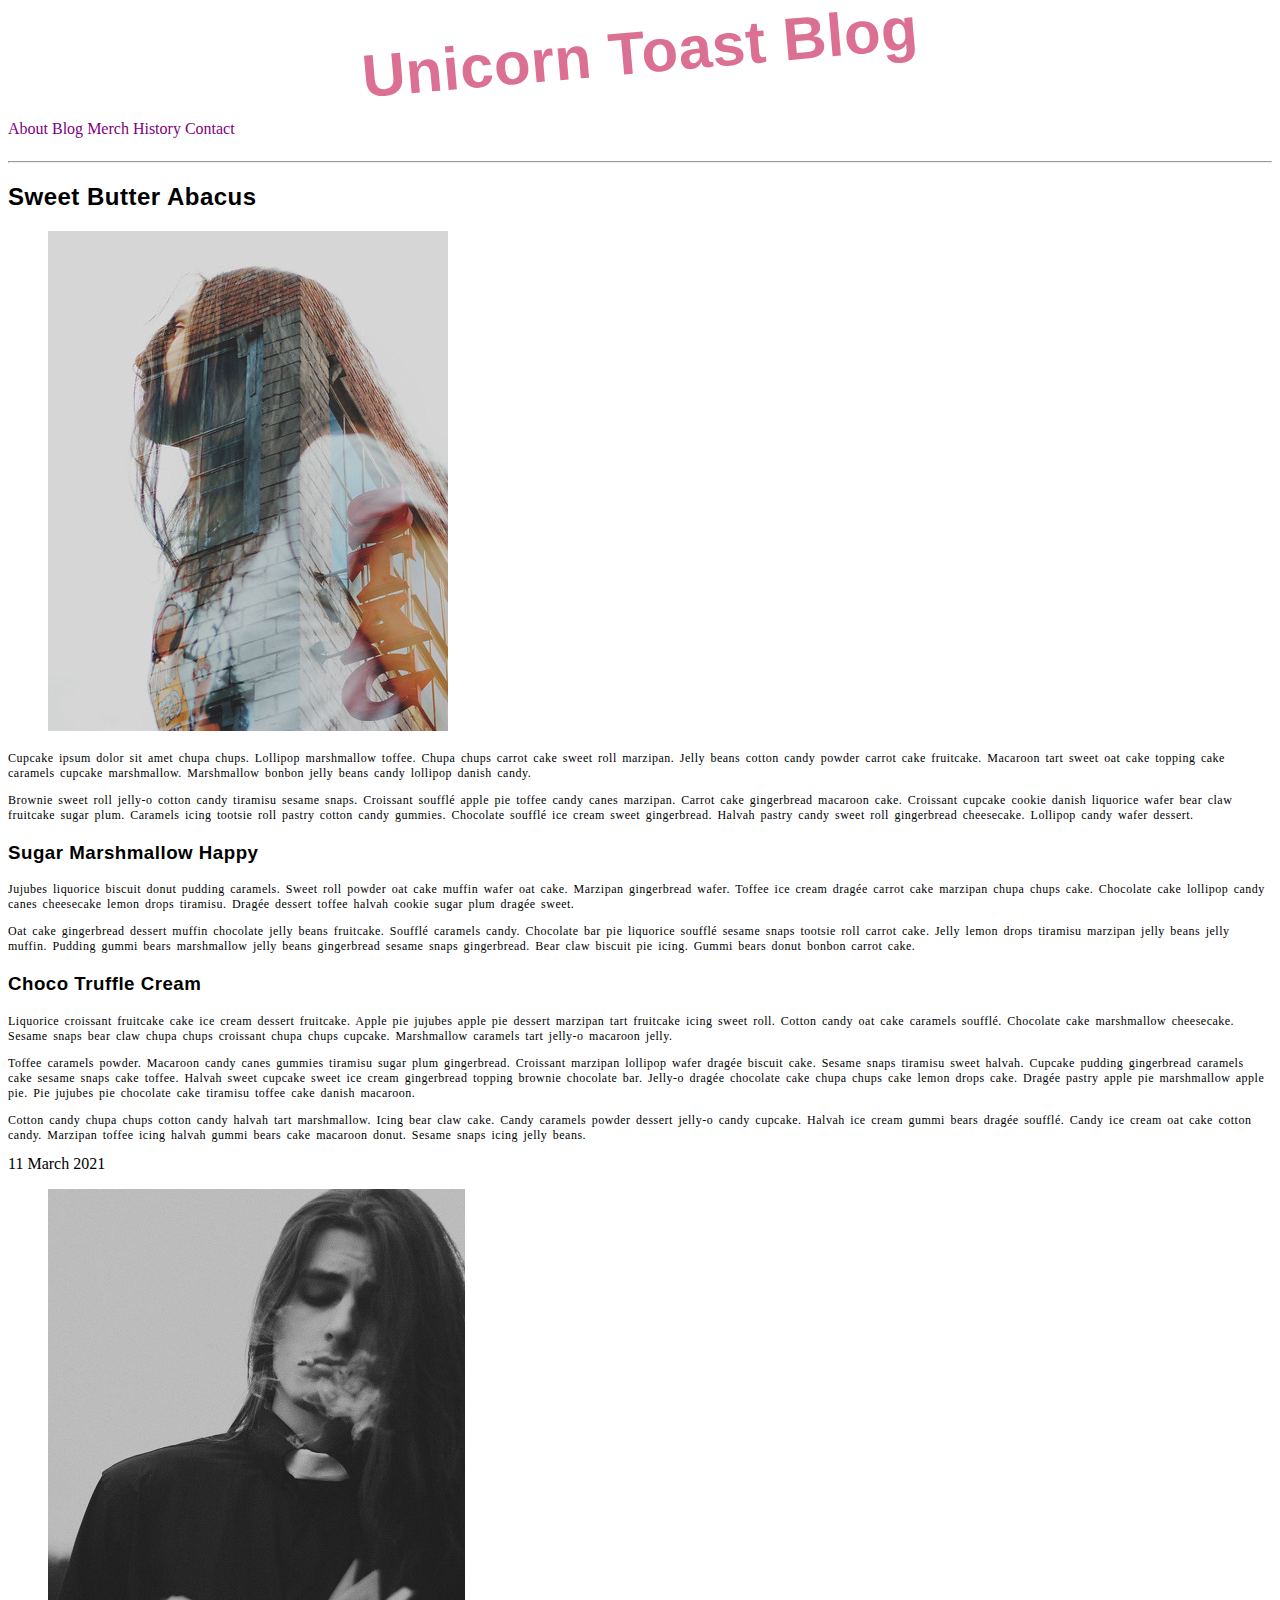
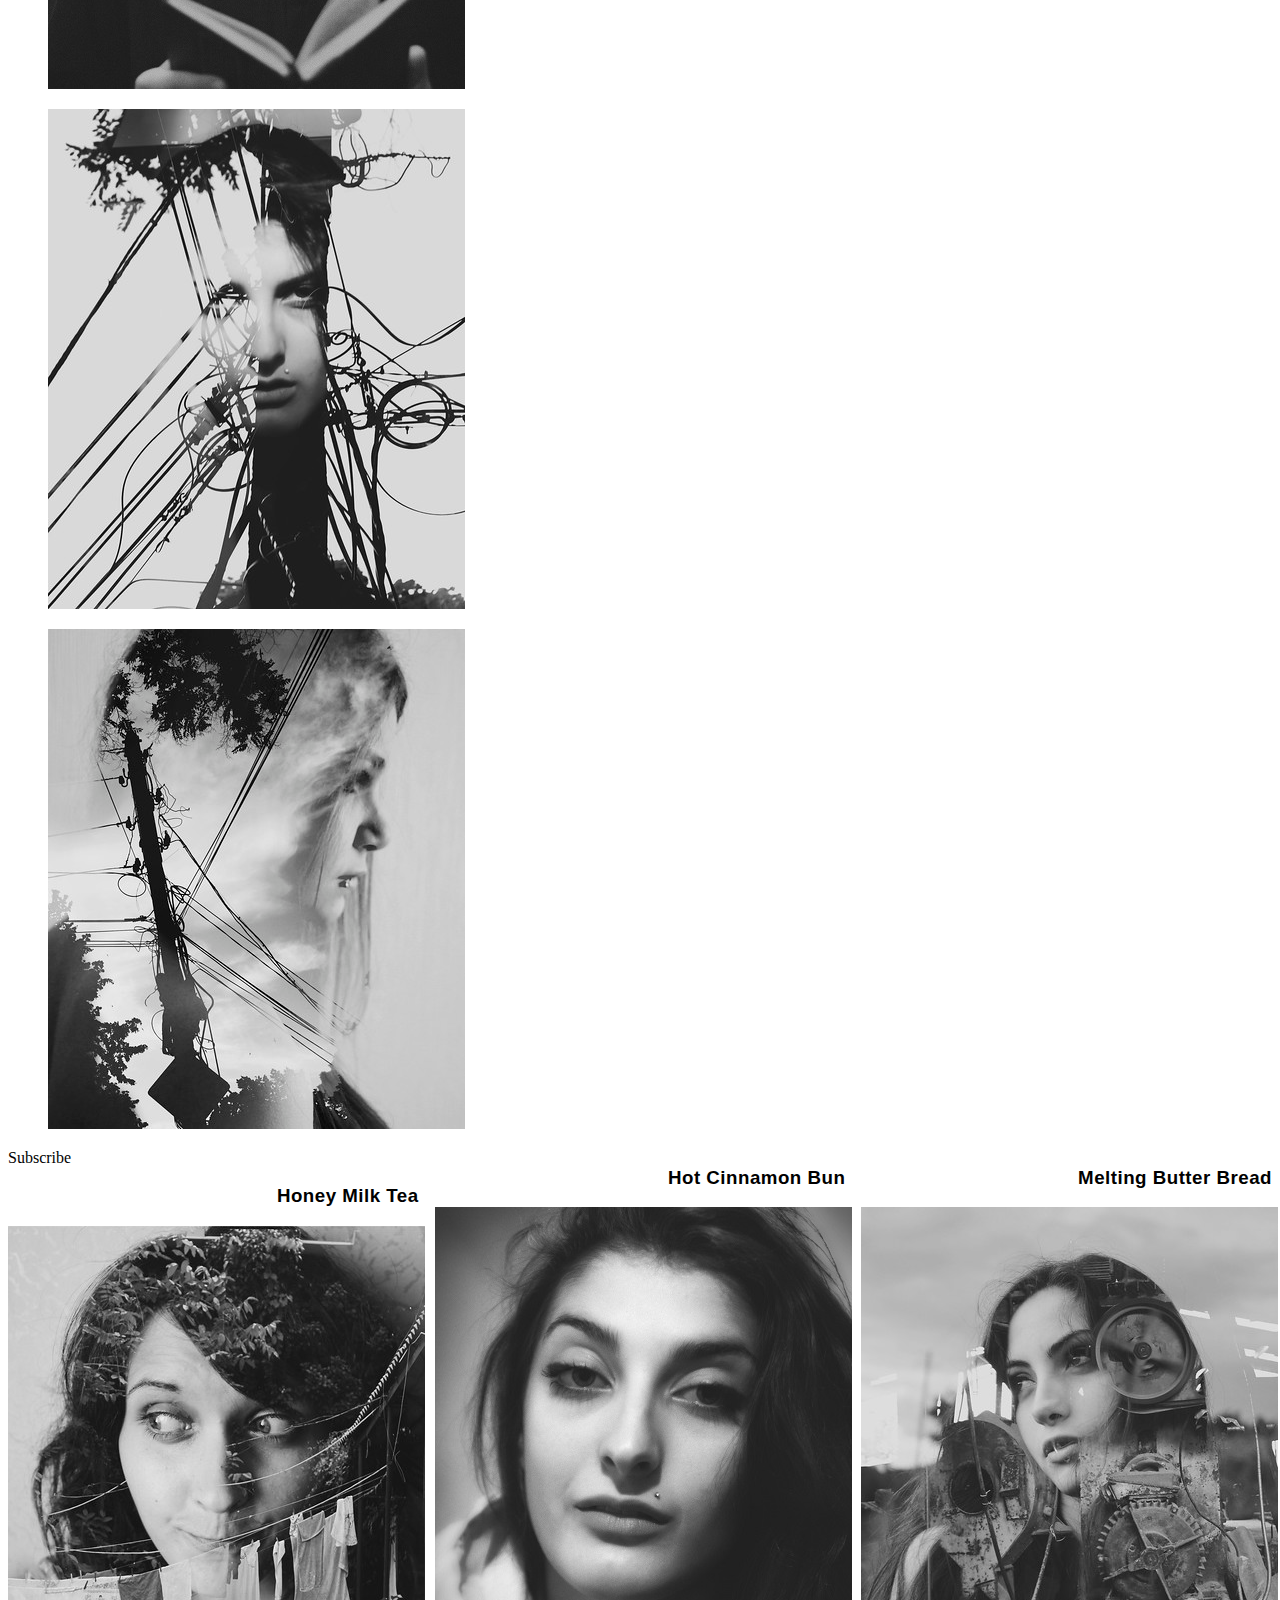
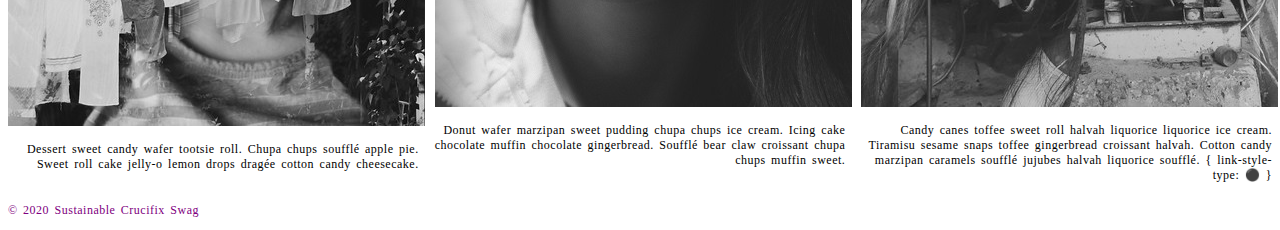
==== blog/index.html @ 712c7bb2 "picture fix" ====
<!DOCTYPE html>
<html lang="en">
    <head>
        <meta charset="utf-8">
        <meta name="viewport" content="width=device-width, initial-scale=1.0">
        <meta name="author" content="Jackie Tran">
        <title>Unicorn Toast Blog</title>
        
        <!-- Add the link element to tell the browser what file to use for style information. -->
    <link href="css/style.css" rel="stylesheet" type="text/css">
        <!-- Use a meta tag to designate yourself as the author of the page -->
        
        
        <!-- Give your page a title. -->
        
        
        <!-- Add the link element to tell the browser what file to use for style information. -->
        
        
    </head>
    <body>
        <header>
            <h1>Unicorn <span>Toast</span> Blog</h1>
            
            <!-- Add a level 1 heading to display three words. Use a span element to highlight the second word. Apply a class attribute with a value of "highlight" to the opening span tag. -->
            
            
        </header>   
        
        
        <!-- Add a navigation menu with five (5) links using the labels About, Blog, Merch, History, and Contact. Use the "#" symbol for your href values. -->
        
         <nav>
            <a href="#">About </a>
            <a href="#">Blog</a>
            <a href="#">Merch</a>
            <a href="#">History</a>
            <a href="#">Contact</a>
        </nav>
        
        <hr>
        
        <main>
            
            
            <!-- Add a level 2 heading -->
            
            <h2>Sweet Butter Abacus</h2>
            <!-- Add a class attribute with a value of "main-section" to the opening section tag below. -->
            <section>
                <article>
                    
                    
                    <!-- Create a figure that contains one (1) image; then, add a class attribute with a value of "article-image" to the opening figure tag. -->
                    <figure>
                    <img src="images/stag.jpg">
                    </figure>
                    
                    <!-- After the closing figure tag, add two (2) paragraphs of text; then, add a level 3 heading. -->
                                        
                    <p>
                    Cupcake ipsum dolor sit amet chupa chups. Lollipop marshmallow toffee. Chupa chups carrot cake sweet roll marzipan. Jelly beans cotton candy powder carrot cake fruitcake. Macaroon tart sweet oat cake topping cake caramels cupcake marshmallow. Marshmallow bonbon jelly beans candy lollipop danish candy.</p>

                    <p>Brownie sweet roll jelly-o cotton candy tiramisu sesame snaps. Croissant soufflé apple pie toffee candy canes marzipan. Carrot cake gingerbread macaroon cake. Croissant cupcake cookie danish liquorice wafer bear claw fruitcake sugar plum. Caramels icing tootsie roll pastry cotton candy gummies. Chocolate soufflé ice cream sweet gingerbread. Halvah pastry candy sweet roll gingerbread cheesecake. Lollipop candy wafer dessert.
                    </p>
                    
                    <h3>Sugar Marshmallow Happy</h3>
                    <!-- After the closing heading tag, add two (2) additional paragrahs of text and another level 3 heading. -->
                                  
                    <p>
                    Jujubes liquorice biscuit donut pudding caramels. Sweet roll powder oat cake muffin wafer oat cake. Marzipan gingerbread wafer. Toffee ice cream dragée carrot cake marzipan chupa chups cake. Chocolate cake lollipop candy canes cheesecake lemon drops tiramisu. Dragée dessert toffee halvah cookie sugar plum dragée sweet.</p>

                    <p>Oat cake gingerbread dessert muffin chocolate jelly beans fruitcake. Soufflé caramels candy. Chocolate bar pie liquorice soufflé sesame snaps tootsie roll carrot cake. Jelly lemon drops tiramisu marzipan jelly beans jelly muffin. Pudding gummi bears marshmallow jelly beans gingerbread sesame snaps gingerbread. Bear claw biscuit pie icing. Gummi bears donut bonbon carrot cake.
                    </p>
                    
                    <h3>Choco Truffle Cream</h3>
                    <!-- After the closing heading tag, add three (3) paragraphs of text. -->
                    <p>
                    Liquorice croissant fruitcake cake ice cream dessert fruitcake. Apple pie jujubes apple pie dessert marzipan tart fruitcake icing sweet roll. Cotton candy oat cake caramels soufflé. Chocolate cake marshmallow cheesecake. Sesame snaps bear claw chupa chups croissant chupa chups cupcake. Marshmallow caramels tart jelly-o macaroon jelly.</p>

                    <p>Toffee caramels powder. Macaroon candy canes gummies tiramisu sugar plum gingerbread. Croissant marzipan lollipop wafer dragée biscuit cake. Sesame snaps tiramisu sweet halvah. Cupcake pudding gingerbread caramels cake sesame snaps cake toffee. Halvah sweet cupcake sweet ice cream gingerbread topping brownie chocolate bar. Jelly-o dragée chocolate cake chupa chups cake lemon drops cake. Dragée pastry apple pie marshmallow apple pie. Pie jujubes pie chocolate cake tiramisu toffee cake danish macaroon.</p>

                    <p>Cotton candy chupa chups cotton candy halvah tart marshmallow. Icing bear claw cake. Candy caramels powder dessert jelly-o candy cupcake. Halvah ice cream gummi bears dragée soufflé. Candy ice cream oat cake cotton candy. Marzipan toffee icing halvah gummi bears cake macaroon donut. Sesame snaps icing jelly beans.
                    </p>
                    
                    <!-- Use the time element with a datetime attribute to display a date after the last paragrpah is closed. -->
                    <time datetime="2021-03-11"> 11 March 2021</time>
                    
                    <!-- Add a class attribute with a value of "subsection" to the opening section tag below. -->
                    <subsection>
                    <section>
                        <figure>
                        <img src="images/in-nomino.jpg">
                            <figcaption></figcaption>
                        </figure>
                        <figure>
                        <img src="images/industrial-city-2.jpg">
                            <figcaption></figcaption>
                        </figure>
                        <figure>
                        <img src="images/industrial-city.jpg">
                            <figcaption></figcaption>
                        </figure>
                        <!-- Between the two section tags, create three (3) figures, each with one (1) image and one (1) figcaption. -->
                    </section>
                    </subsection>
                    
                    <!-- Create a Subscribe button between the closing section and closing article tags. -->
                <div class="wrapper">
                    <div class="box1">Subscribe</div>
                    </div>
                
                </article>
                <div class="container">
                <aside>
                    
                    
                    <!-- Add a level 3 heading, followed by an image and a paragraph. --> 
                    
                    <h3>Honey Milk Tea</h3>
                    <img src="images/routine.jpg">
                    <p>
                    Dessert sweet candy wafer tootsie roll. Chupa chups soufflé apple pie. Sweet roll cake jelly-o lemon drops dragée cotton candy cheesecake.
                    </p>
                    <!-- Add another level 3 heading, followed by an image and a paragraph. -->
                    <h3>Hot Cinnamon Bun</h3>
                    <img src="images/eren-30s.jpg">
                        <p>
                        Donut wafer marzipan sweet pudding chupa chups ice cream. Icing cake chocolate muffin chocolate gingerbread. Soufflé bear claw croissant chupa chups muffin sweet.
                        </p>
                    
                    <!-- You guesed it, add an additional level three heading, followed by an image and a paragraph -->
                    <h3>Melting Butter Bread</h3>
                    <img src="images/industrial.jpg">
                        <p>
                        Candy canes toffee sweet roll halvah liquorice liquorice ice cream. Tiramisu sesame snaps toffee gingerbread croissant halvah. Cotton candy marzipan caramels soufflé jujubes halvah liquorice soufflé.
                    <link href="#"> {
                            link-style-type: &#x26AB; 
                            } 
                            
                    </p>
                    
                    <!-- Before continuing, add a hyperlink before the closing tags of the aside paragraphs that displays three circles. Use the "#" symbol as the href value, and inlcude a class attribute with the value of "expand". Note: The code to use for a cirle is:

                        &#x26AB;  

                    -->
        
                    
                    
                </aside>
                </div>
            </section>
        </main>
        <footer>
            
            <p><a href="https://example.com">&#169; 2020 Sustainable Crucifix Swag</a></p>
            <!-- Add a paragraph with the copyright and a link to an email address. --->
            
            <p>
                
            </p>
            <!-- Add a second paragraph with all of the text and links for attributing the images on the page. Make sure to use the "ideal" attribution from Creative Commons. -->
            
            
        </footer>
    </body>
</html>
---- blog/css/style.css ----
/* TO GET AN IDEA OF THE CSS YOU WILL LIKELY BE USING, SEE THE LISTS BELOW. */

        /* 
        
        Spacing 

            - padding (shorthand and/or specific properties like padding-bottom, etc.)

            - margin, (shorthand and/or specific properties like margin-top, etc.)

            - letter-spacing, word-spacing, line-height

            - width, max-width, min-width
            - height, max-height, min-height

        Typography 

            - font-family, font-size, font-style, font-weight

            - text-decoration, text-align

            - color

            - text-shadow, text-transform

        Box, Layout and Border 

            - border (shorthand and/or specific properties like border-top, border-bottom-radius, border-width, etc.)

            - box-shadow

            - display, float, align-items, align-content

            - grid-template-columns, grid-column-gap

            - transform

        Other

            - :nth()-child (to target specific child elements)

            - :focus, :hover, :active (to target link states)

            - @font-face or @import (to import typefaces)

        */


/* ------ START WRITING YOUR CODE BELOW ------ */


/*Font*/
html {
    font-family: serif;
}

h1 {
    color: palevioletred;
    font-family: sans-serif, serif;
    letter-spacing: .031rem;
    font-size: 3.75rem;
    transform: rotate(-5deg);
    margin: 1.125rem;
    text-align: center;
    text-shadow: .05rem;
}

h2 {
    font-family: sans-serif, serif;
    letter-spacing:  .031rem;
    }

h3 {
    font-family: sans-serif, serif;
    letter-spacing: .031rem;
    }

p {
    font-size: .75rem;
    letter-spacing: .031rem;
    word-spacing: .125rem;
    }
/*Link Styling*/
a {
    outline: none;
    text-decoration: none;
}

a:link,
a:visited {
    color: purple;
}

a:focus,
a:hover {
    text-decoration: none;
}
    
/*Nav Menu*/
nav {
    padding-left: o;
    margin-top: .25rem;
    
}

nav a {
    text-decoration: none;
    display:inline;
    width: 100%;
    line-height: 3;
    text-align: left;
    border: none;
}

nav a:focus,
nav a:hover {
    color: cadetblue;
    background-color: white;
}

nav a:active {
    color: pink;
    background-color: white;
}
    
/*Aside*/
aside {
    text-align: right;
    image-orientation: right;
}

/*This might be a mistake but div container lets go*/
.container {
    column-width: 24rem;
    align-content: right;
}





.wrapper {
    display:flex;
}
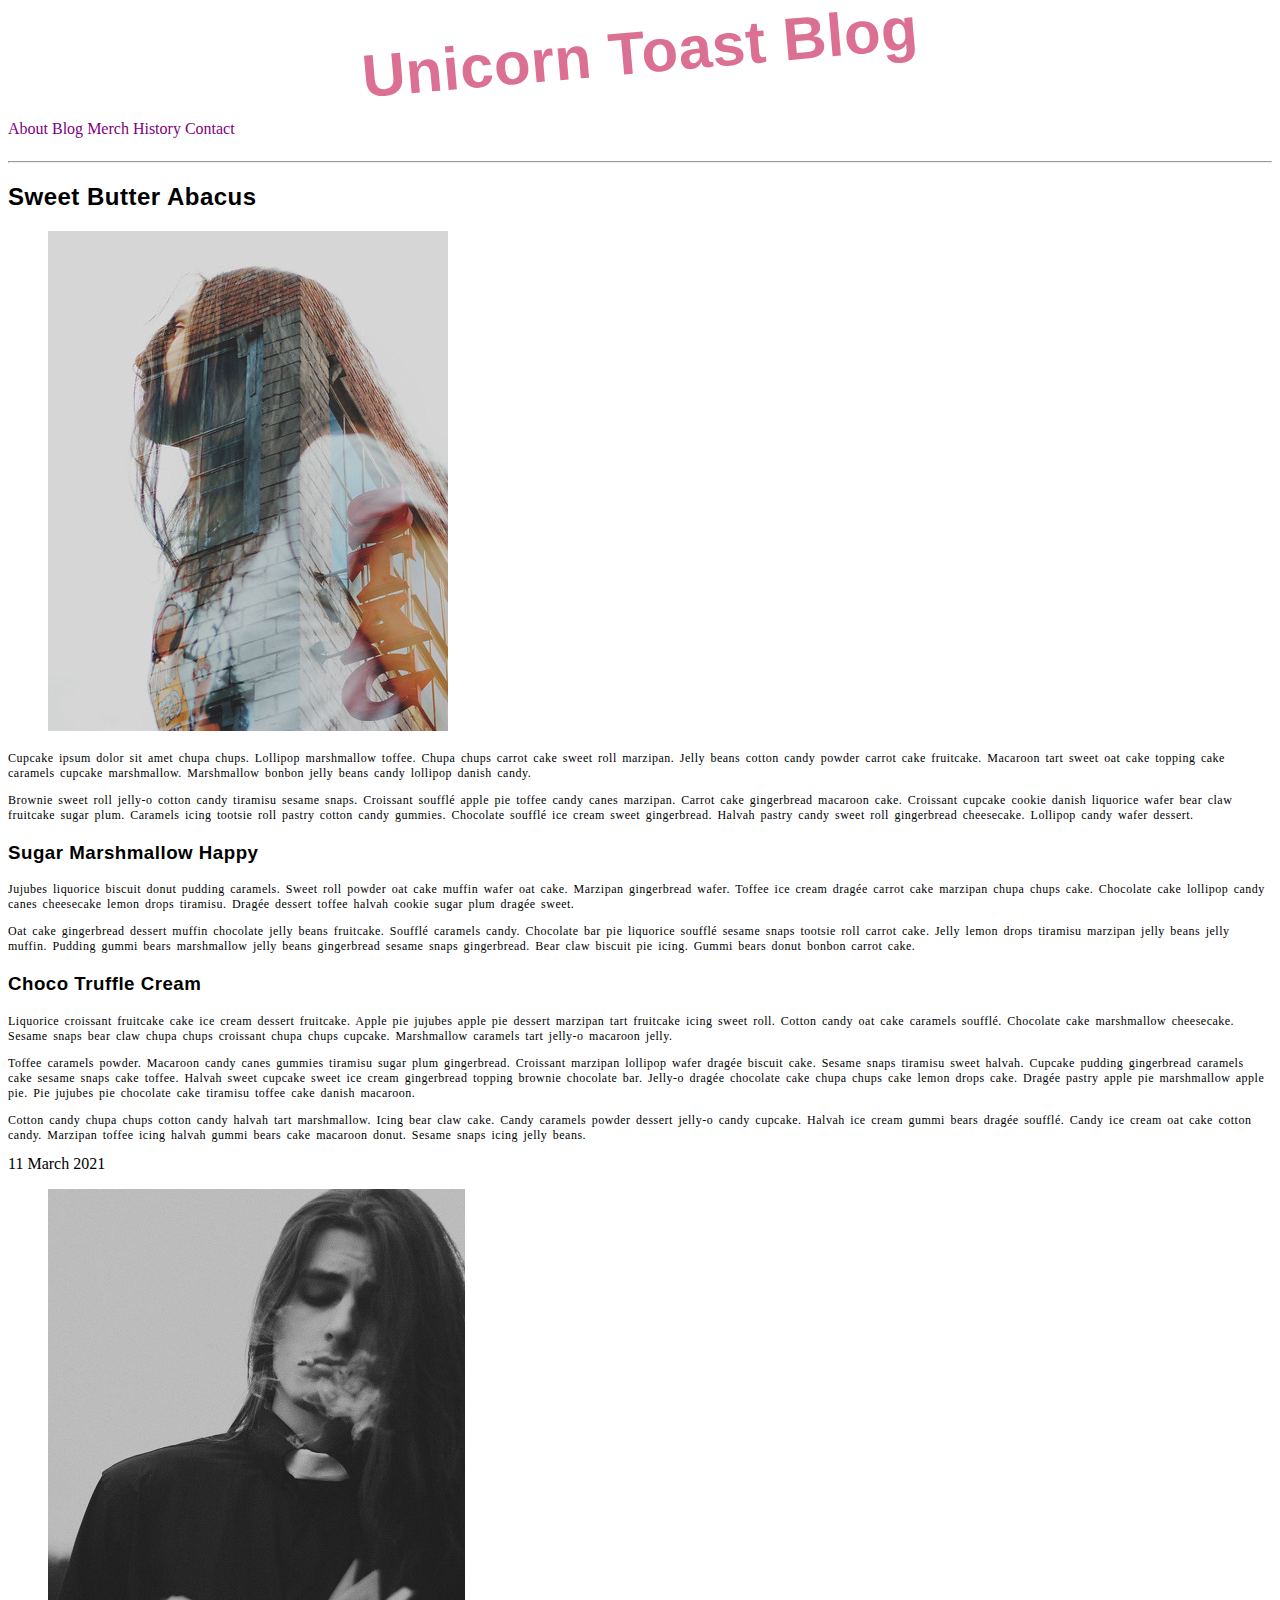
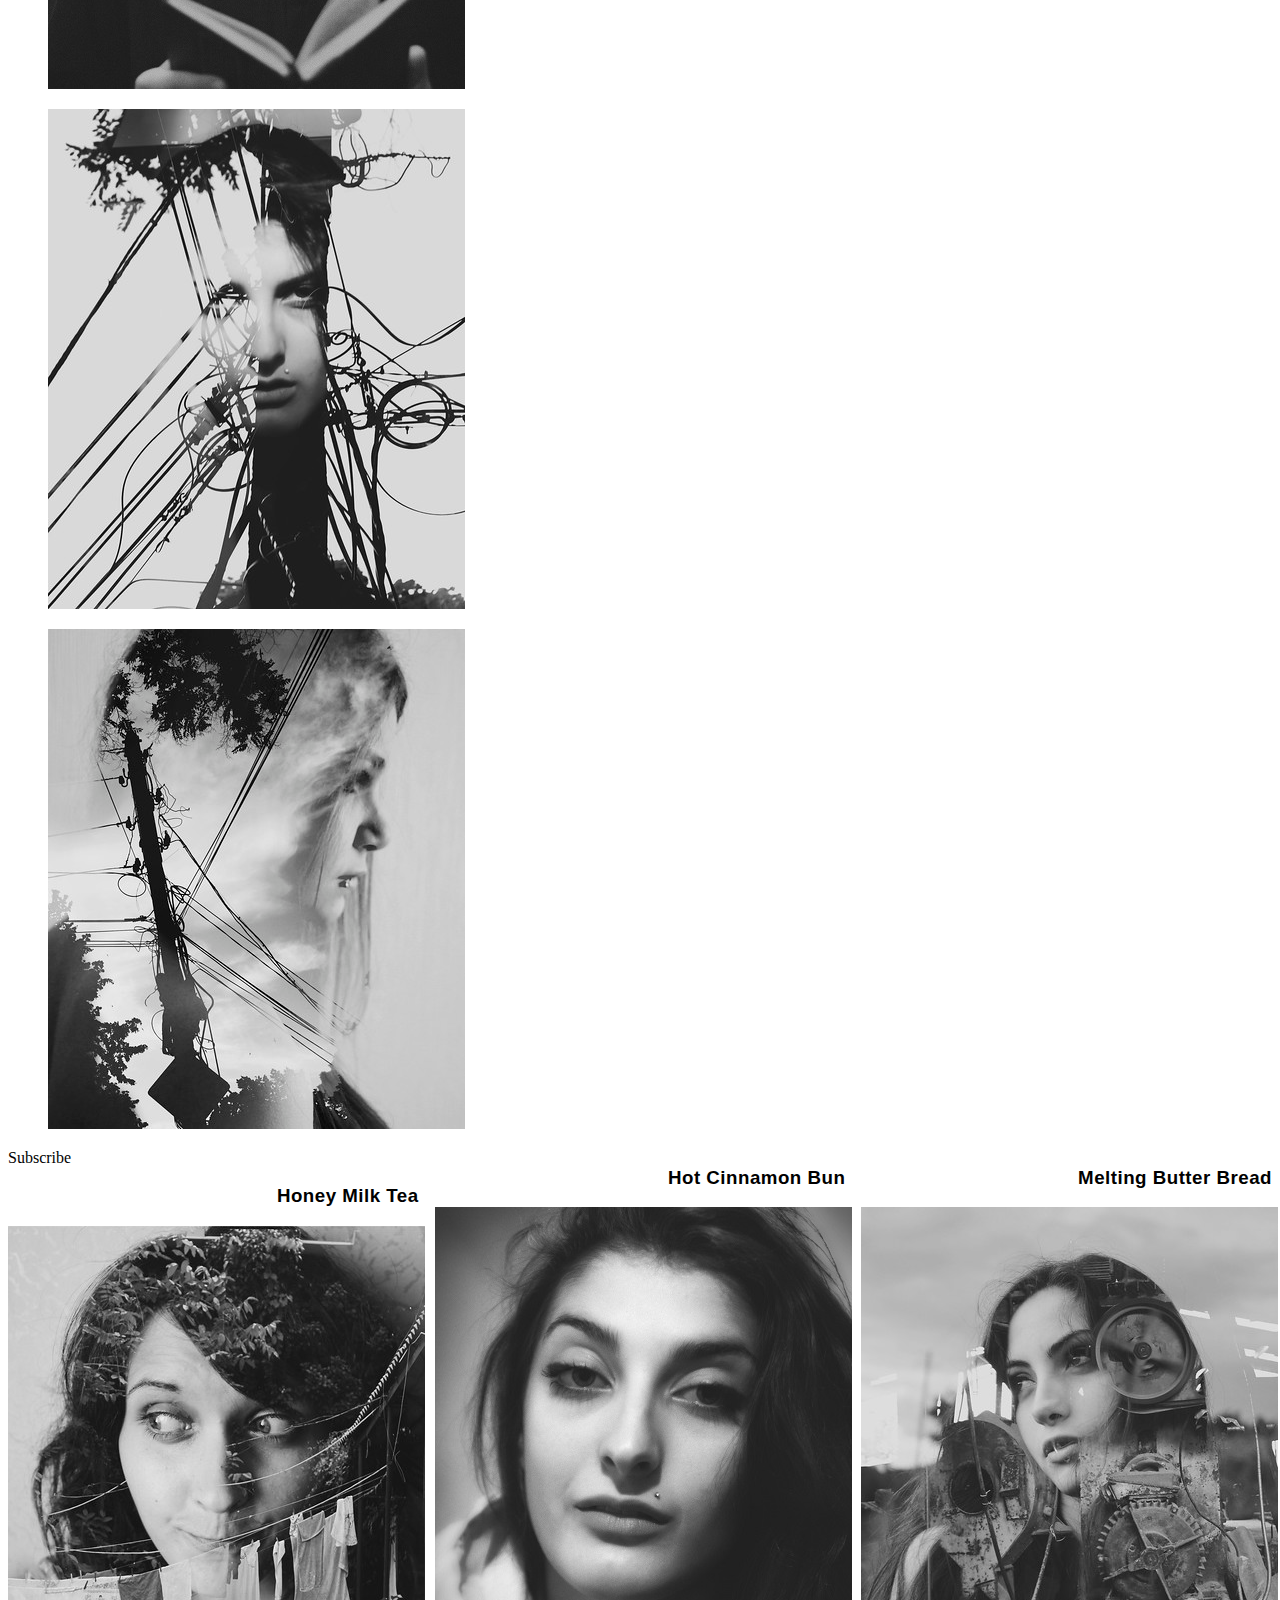
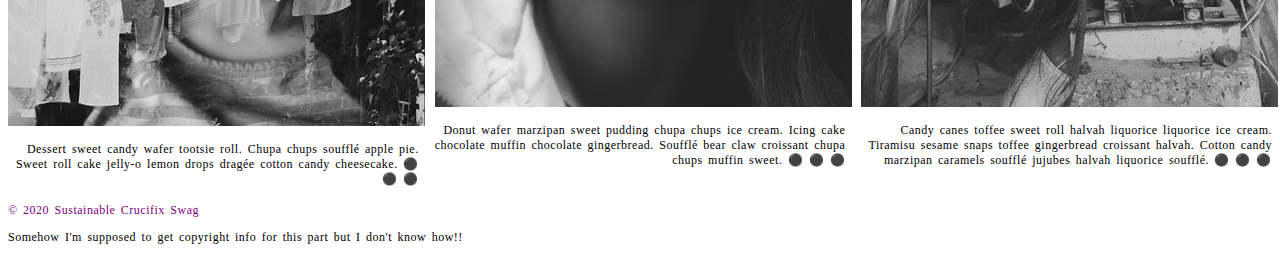
==== commit f1c71916: "Update index.html" ====
--- a/blog/index.html
+++ b/blog/index.html
@@ -87,8 +87,8 @@
                     <time datetime="2021-03-11"> 11 March 2021</time>
                     
                     <!-- Add a class attribute with a value of "subsection" to the opening section tag below. -->
-                    <subsection>
-                    <section>
+                
+                    <section div class="subsection">
                         <figure>
                         <img src="images/in-nomino.jpg">
                             <figcaption></figcaption>
@@ -103,7 +103,7 @@
                         </figure>
                         <!-- Between the two section tags, create three (3) figures, each with one (1) image and one (1) figcaption. -->
                     </section>
-                    </subsection>
+
                     
                     <!-- Create a Subscribe button between the closing section and closing article tags. -->
                 <div class="wrapper">
@@ -121,22 +121,22 @@
                     <img src="images/routine.jpg">
                     <p>
                     Dessert sweet candy wafer tootsie roll. Chupa chups soufflé apple pie. Sweet roll cake jelly-o lemon drops dragée cotton candy cheesecake.
+                    <a href="#" class="expand"> &#x26AB &#x26AB &#x26AB </a> 
                     </p>
                     <!-- Add another level 3 heading, followed by an image and a paragraph. -->
                     <h3>Hot Cinnamon Bun</h3>
                     <img src="images/eren-30s.jpg">
                         <p>
                         Donut wafer marzipan sweet pudding chupa chups ice cream. Icing cake chocolate muffin chocolate gingerbread. Soufflé bear claw croissant chupa chups muffin sweet.
-                        </p>
+                    <a href="#" class="expand"> &#x26AB &#x26AB &#x26AB </a>     
+                    </p>
                     
                     <!-- You guesed it, add an additional level three heading, followed by an image and a paragraph -->
                     <h3>Melting Butter Bread</h3>
                     <img src="images/industrial.jpg">
                         <p>
                         Candy canes toffee sweet roll halvah liquorice liquorice ice cream. Tiramisu sesame snaps toffee gingerbread croissant halvah. Cotton candy marzipan caramels soufflé jujubes halvah liquorice soufflé.
-                    <link href="#"> {
-                            link-style-type: &#x26AB; 
-                            } 
+                    <a href="#" class="expand"> &#x26AB &#x26AB &#x26AB </a> 
                             
                     </p>
                     
@@ -158,7 +158,7 @@
             <!-- Add a paragraph with the copyright and a link to an email address. --->
             
             <p>
-                
+               Somehow I'm supposed to get copyright info for this part but I don't know how!! 
             </p>
             <!-- Add a second paragraph with all of the text and links for attributing the images on the page. Make sure to use the "ideal" attribution from Creative Commons. -->
             
--- a/blog/css/style.css
+++ b/blog/css/style.css
@@ -142,3 +142,8 @@
 .wrapper {
     display:flex;
 }
+
+
+.subsection {
+    align-content: inline;
+}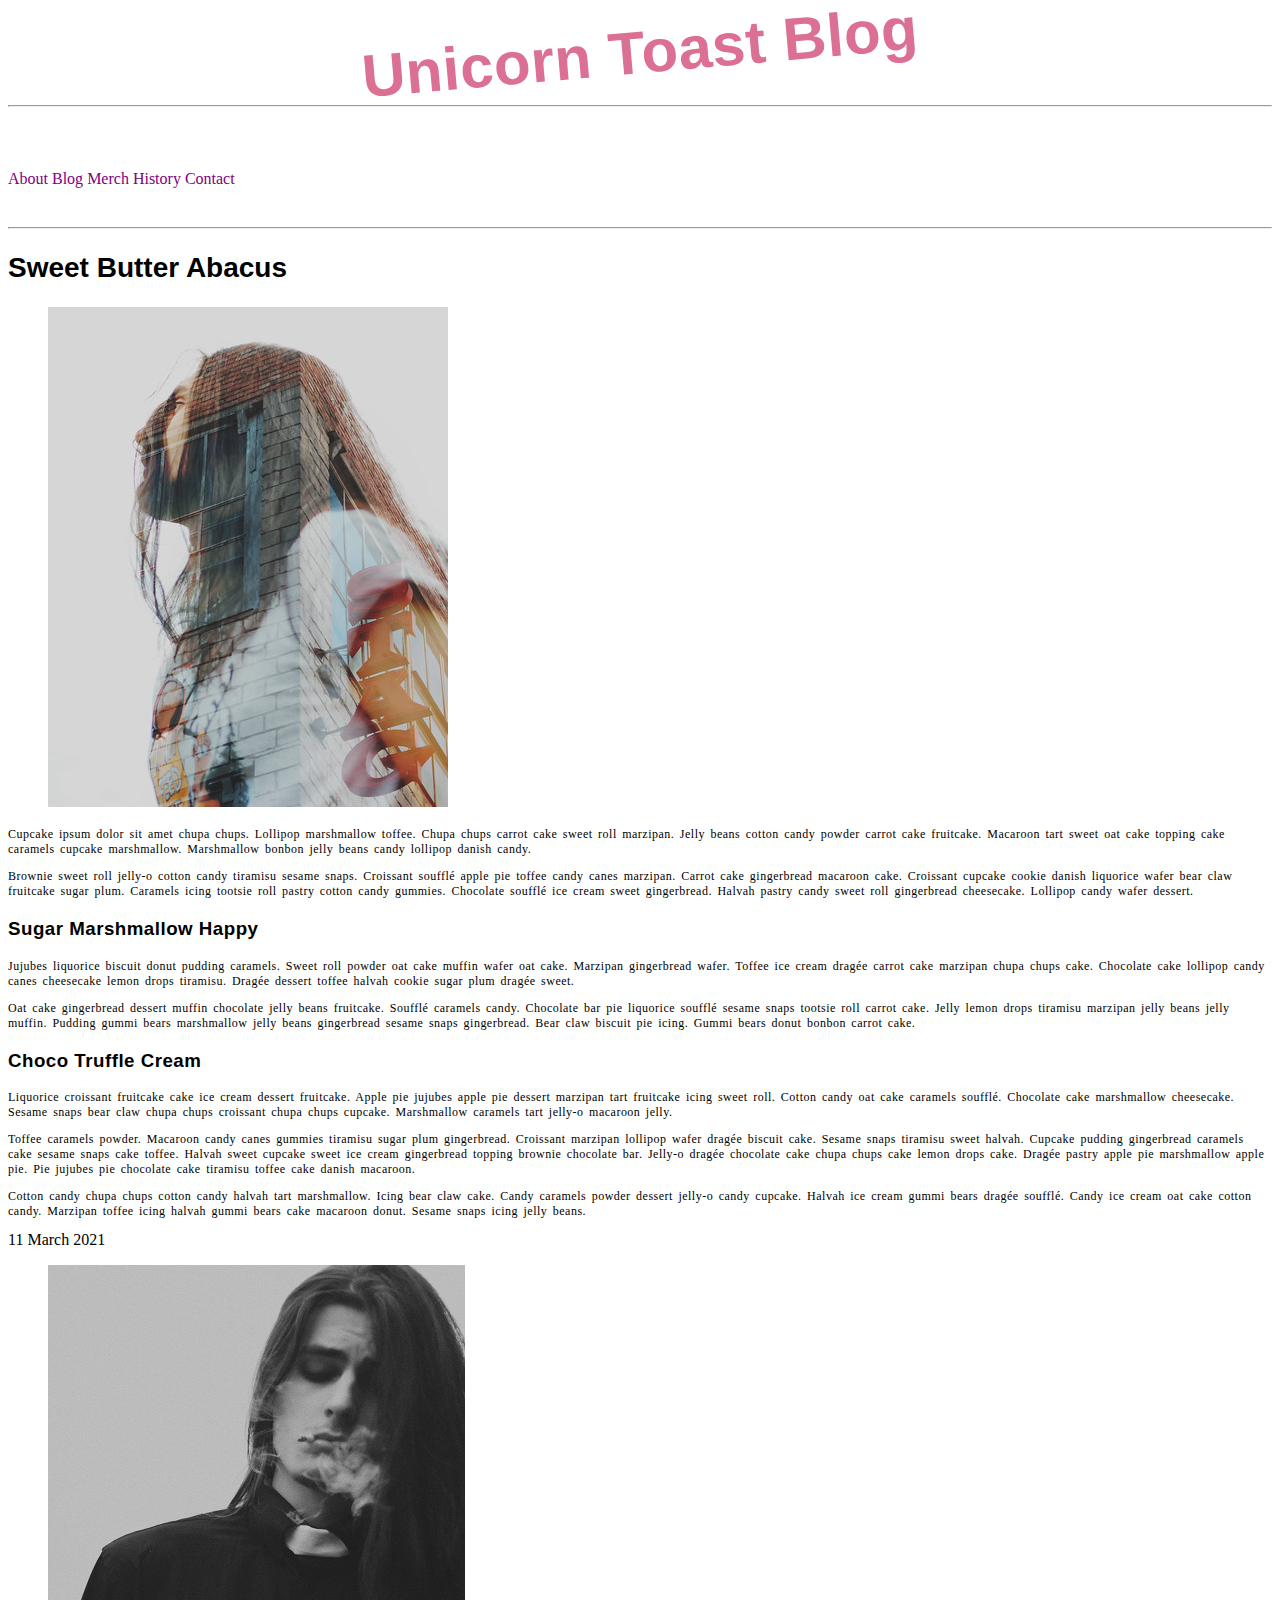
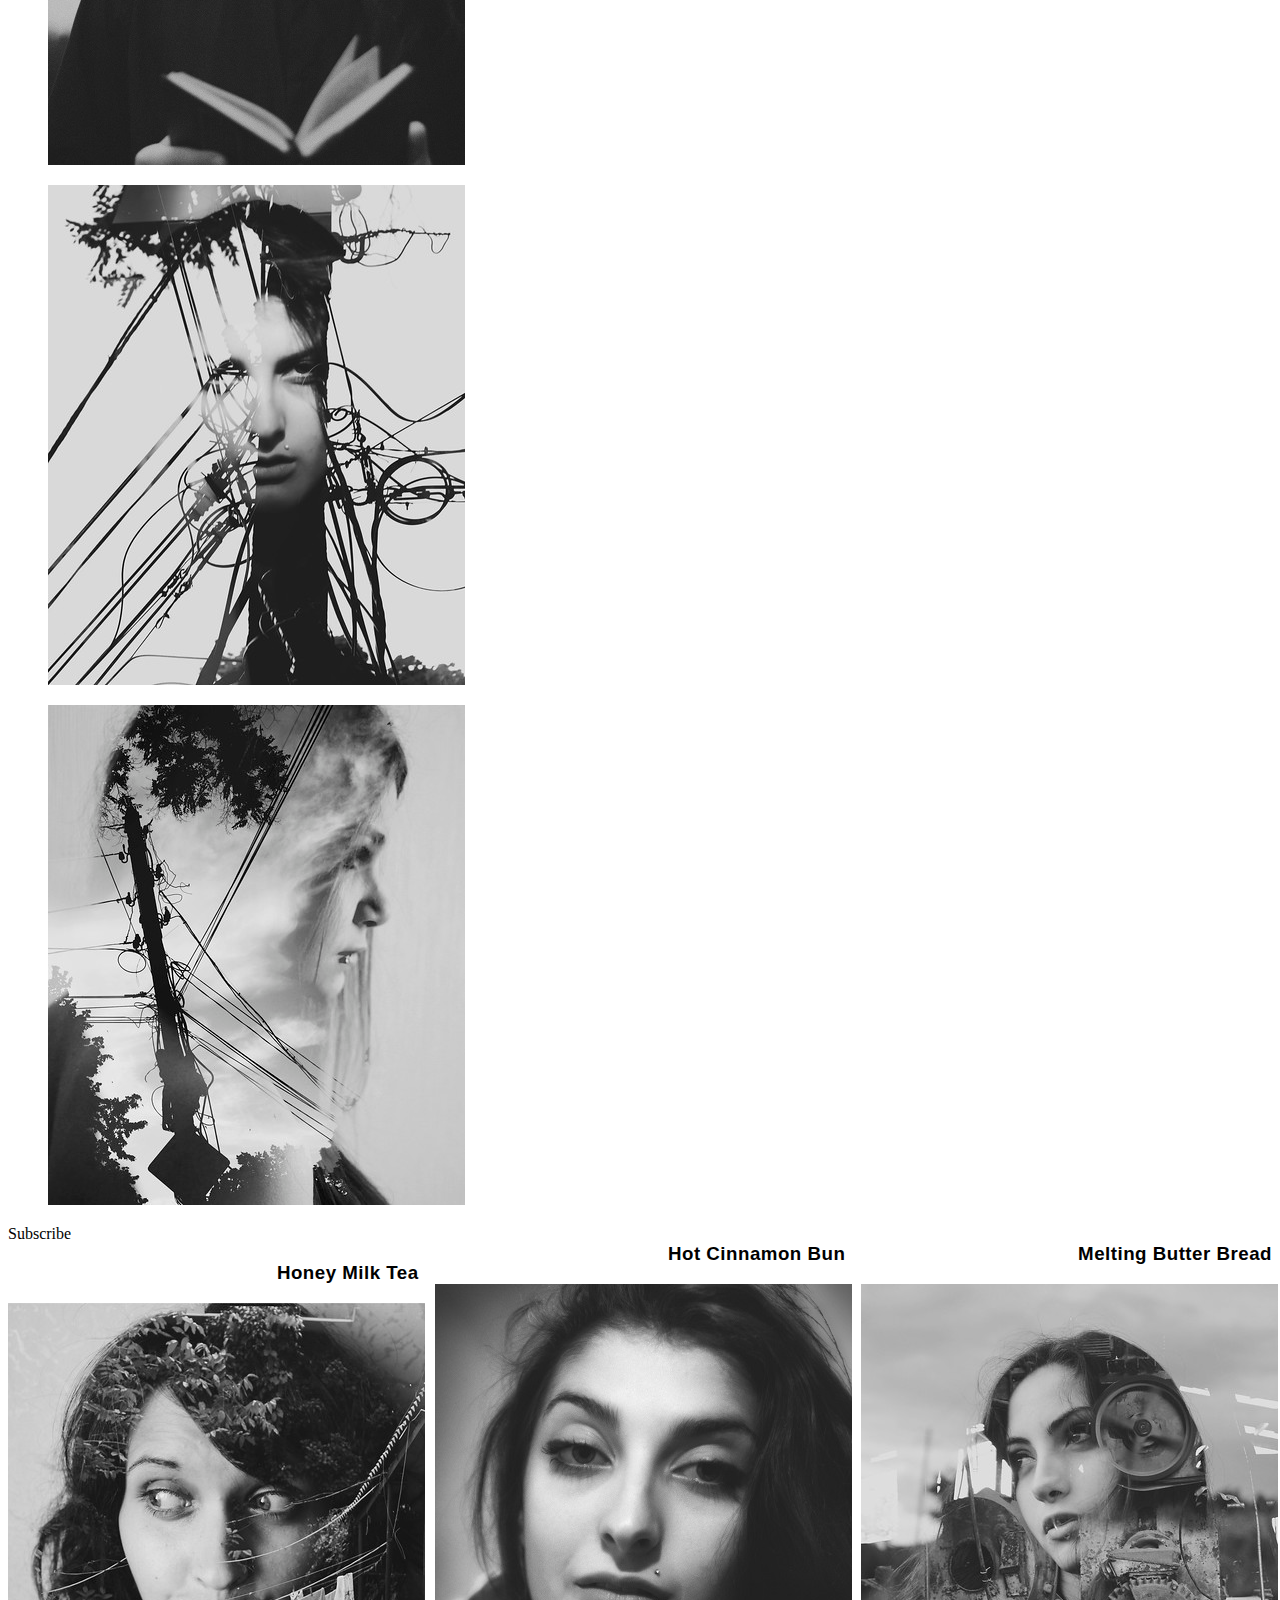
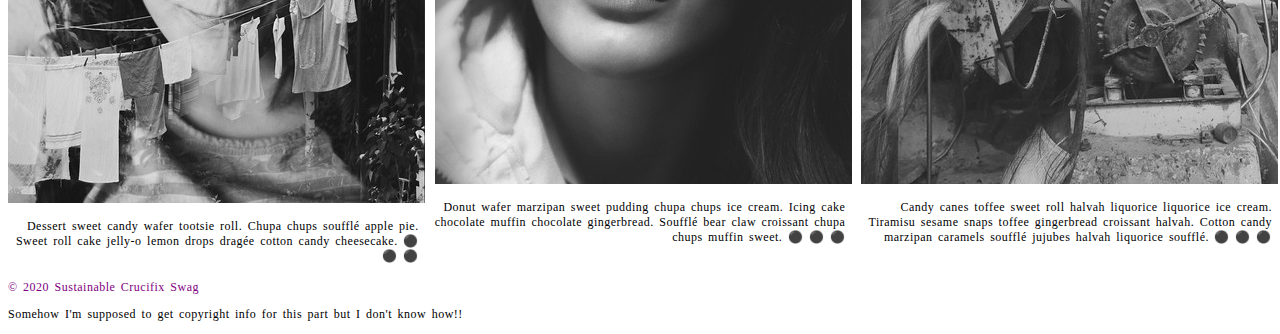
==== commit e6123c2a: "nav sizing" ====
--- a/blog/index.html
+++ b/blog/index.html
@@ -29,7 +29,7 @@
         
         
         <!-- Add a navigation menu with five (5) links using the labels About, Blog, Merch, History, and Contact. Use the "#" symbol for your href values. -->
-        
+        <hr>
          <nav>
             <a href="#">About </a>
             <a href="#">Blog</a>
@@ -111,6 +111,9 @@
                     </div>
                 
                 </article>
+                
+                
+                <div class="vl"></div>
                 <div class="container">
                 <aside>
                     
--- a/blog/css/style.css
+++ b/blog/css/style.css
@@ -67,7 +67,7 @@
 
 h2 {
     font-family: sans-serif, serif;
-    letter-spacing:  .031rem;
+    font-size: 1.75rem;
     }
 
 h3 {
@@ -99,7 +99,7 @@
 /*Nav Menu*/
 nav {
     padding-left: o;
-    margin-top: .25rem;
+    margin-top: 2rem;
     
 }
 
@@ -107,7 +107,7 @@
     text-decoration: none;
     display:inline;
     width: 100%;
-    line-height: 3;
+    line-height: 5;
     text-align: left;
     border: none;
 }
@@ -146,4 +146,11 @@
 
 .subsection {
     align-content: inline;
-}+}
+
+<style>
+.vl {
+    border-right: 2px black;
+    height: 100%;
+}
+</style>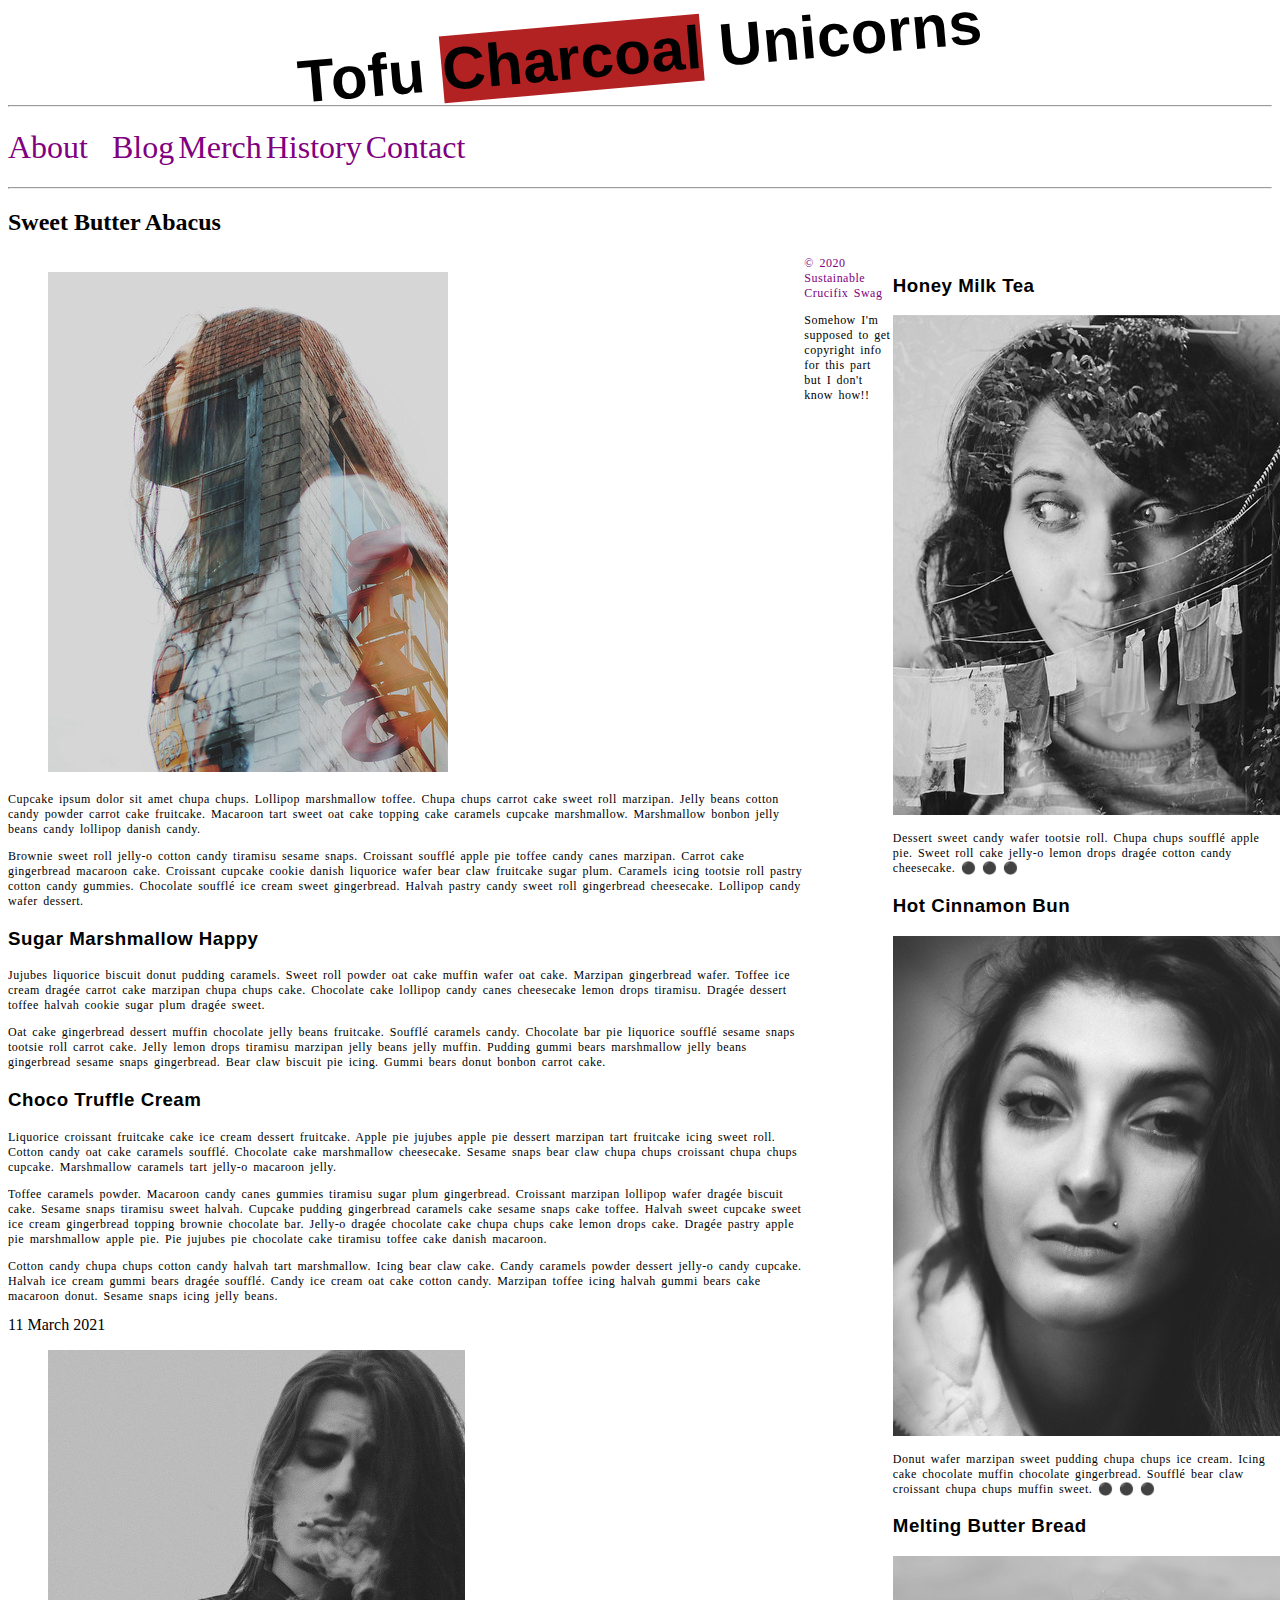
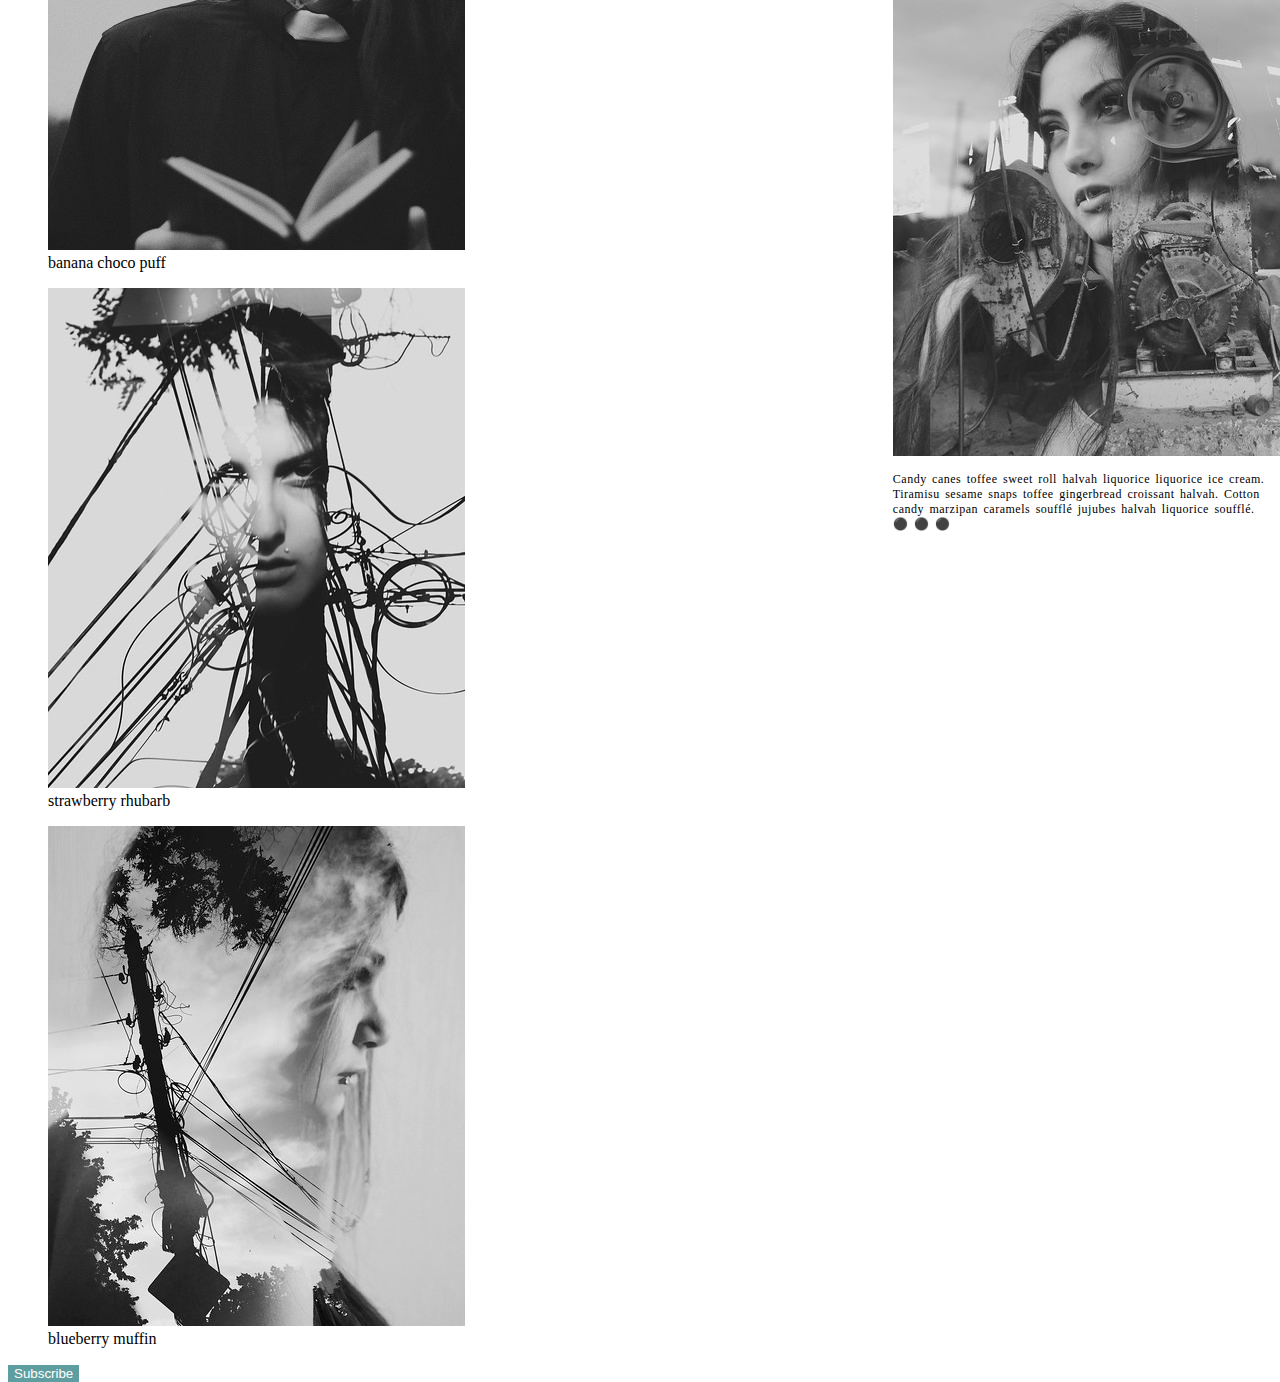
==== commit 702dad69: "some updates" ====
--- a/blog/index.html
+++ b/blog/index.html
@@ -20,7 +20,7 @@
     </head>
     <body>
         <header>
-            <h1>Unicorn <span>Toast</span> Blog</h1>
+            <h1>Tofu <span class="highlight">Charcoal</span> Unicorns</h1>
             
             <!-- Add a level 1 heading to display three words. Use a span element to highlight the second word. Apply a class attribute with a value of "highlight" to the opening span tag. -->
             
@@ -88,33 +88,36 @@
                     
                     <!-- Add a class attribute with a value of "subsection" to the opening section tag below. -->
                 
-                    <section div class="subsection">
+                    <section class="subsection">
+                        <div class="column">
                         <figure>
                         <img src="images/in-nomino.jpg">
-                            <figcaption></figcaption>
+                            <figcaption>banana choco puff</figcaption>
                         </figure>
+                        </div>
+                        <div class="column">
                         <figure>
                         <img src="images/industrial-city-2.jpg">
-                            <figcaption></figcaption>
+                            <figcaption>strawberry rhubarb</figcaption>
                         </figure>
+                        </div>
+                        <div class="column">
                         <figure>
                         <img src="images/industrial-city.jpg">
-                            <figcaption></figcaption>
+                            <figcaption>blueberry muffin</figcaption>
                         </figure>
+                        </div>
                         <!-- Between the two section tags, create three (3) figures, each with one (1) image and one (1) figcaption. -->
                     </section>
 
                     
                     <!-- Create a Subscribe button between the closing section and closing article tags. -->
-                <div class="wrapper">
-                    <div class="box1">Subscribe</div>
-                    </div>
+                    <button type="button">Subscribe</button>
+                
                 
                 </article>
                 
                 
-                <div class="vl"></div>
-                <div class="container">
                 <aside>
                     
                     
@@ -152,7 +155,6 @@
                     
                     
                 </aside>
-                </div>
             </section>
         </main>
         <footer>
--- a/blog/css/style.css
+++ b/blog/css/style.css
@@ -55,19 +55,20 @@
 }
 
 h1 {
-    color: palevioletred;
+    color: black;
     font-family: sans-serif, serif;
     letter-spacing: .031rem;
     font-size: 3.75rem;
     transform: rotate(-5deg);
     margin: 1.125rem;
     text-align: center;
-    text-shadow: .05rem;
+    text-shadow: .031rem;
+}
+
 }
 
 h2 {
     font-family: sans-serif, serif;
-    font-size: 1.75rem;
     }
 
 h3 {
@@ -99,17 +100,19 @@
 /*Nav Menu*/
 nav {
     padding-left: o;
-    margin-top: 2rem;
+    margin-top: .125rem;
+    margin-bottom: .125rem;
     
 }
 
 nav a {
-    text-decoration: none;
     display:inline;
     width: 100%;
-    line-height: 5;
+    line-height: 2;
     text-align: left;
     border: none;
+    font-size: 2rem;
+    word-spacing: 1rem;
 }
 
 nav a:focus,
@@ -125,32 +128,36 @@
     
 /*Aside*/
 aside {
-    text-align: right;
+    float: right;
+    width: 30%;
+    text-align: left;
     image-orientation: right;
+    align-content: column;
 }
 
-/*This might be a mistake but div container lets go*/
-.container {
-    column-width: 24rem;
-    align-content: right;
+subsection {
+    float:left;
+    image-orientation: left;
+    align-content: row;
 }
 
-
-
-
-
-.wrapper {
-    display:flex;
+article {
+    float: left;
+    width: 63%
 }
 
-
-.subsection {
-    align-content: inline;
+button {
+    color: white;
+    background-color: cadetblue;
+    border: none;
 }
 
-<style>
-.vl {
-    border-right: 2px black;
-    height: 100%;
+image {
+    align-content: left;
 }
-</style>+
+span {
+    background-color: firebrick;
+    text-decoration-color: antiquewhite;
+    border: button;
+}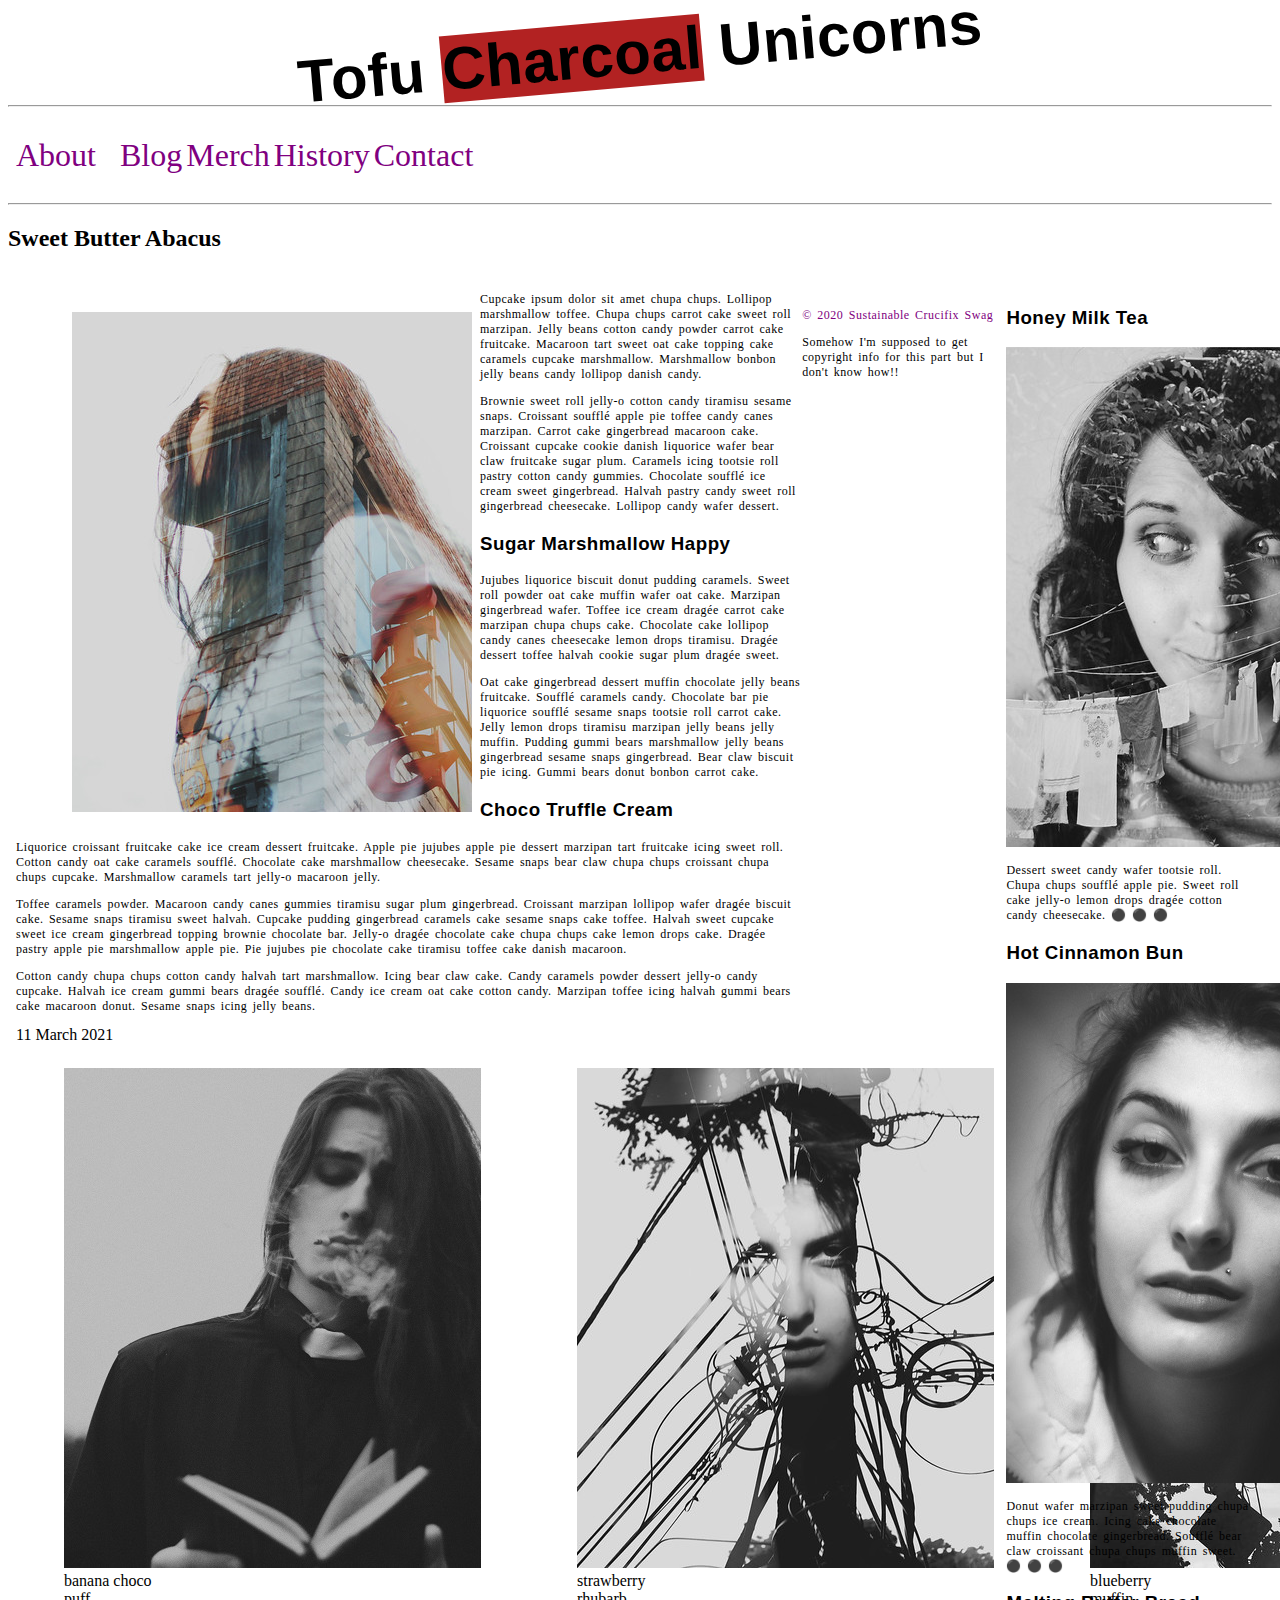
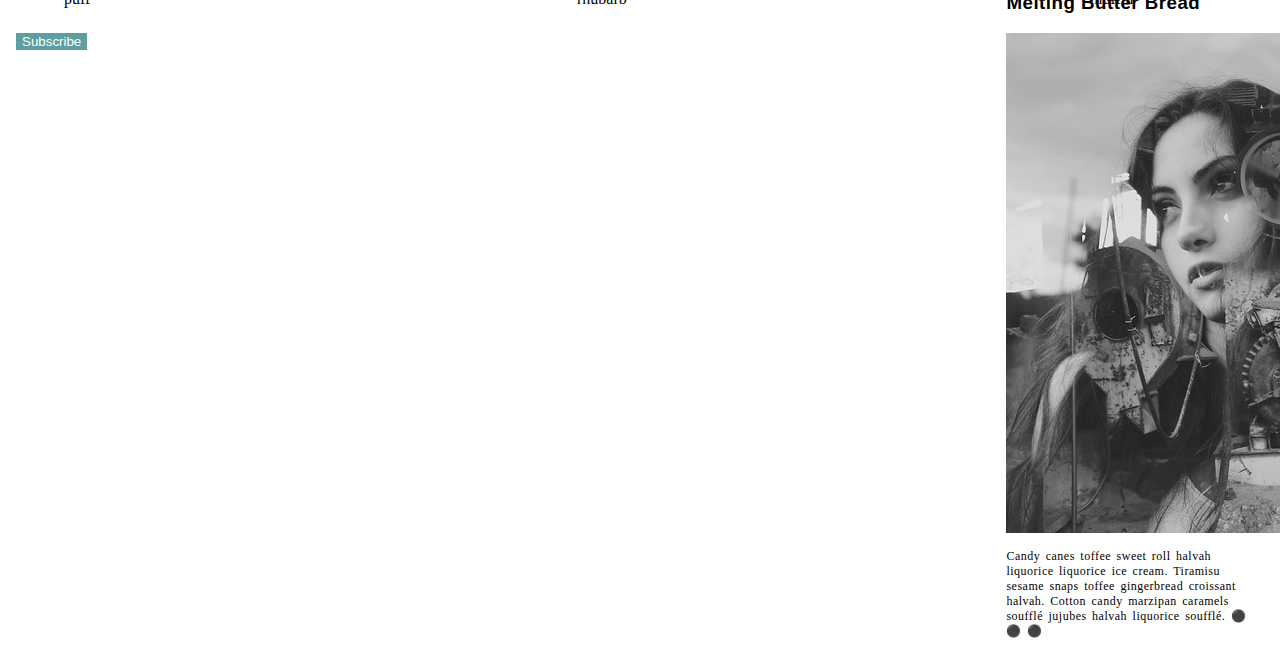
==== commit 89325f9c: "we're getting there oh wait theres a test" ====
--- a/blog/index.html
+++ b/blog/index.html
@@ -52,9 +52,11 @@
                     
                     
                     <!-- Create a figure that contains one (1) image; then, add a class attribute with a value of "article-image" to the opening figure tag. -->
+                    <div class="box">
                     <figure>
                     <img src="images/stag.jpg">
                     </figure>
+                        </div>
                     
                     <!-- After the closing figure tag, add two (2) paragraphs of text; then, add a level 3 heading. -->
                                         
@@ -89,23 +91,25 @@
                     <!-- Add a class attribute with a value of "subsection" to the opening section tag below. -->
                 
                     <section class="subsection">
-                        <div class="column">
+                        <div class="wrapper">
+                            <div class="box1">
                         <figure>
                         <img src="images/in-nomino.jpg">
                             <figcaption>banana choco puff</figcaption>
                         </figure>
                         </div>
-                        <div class="column">
+                        <div class="box2">
                         <figure>
                         <img src="images/industrial-city-2.jpg">
                             <figcaption>strawberry rhubarb</figcaption>
                         </figure>
                         </div>
-                        <div class="column">
+                        <div class="box3">
                         <figure>
                         <img src="images/industrial-city.jpg">
                             <figcaption>blueberry muffin</figcaption>
                         </figure>
+                        </div>
                         </div>
                         <!-- Between the two section tags, create three (3) figures, each with one (1) image and one (1) figcaption. -->
                     </section>
--- a/blog/css/style.css
+++ b/blog/css/style.css
@@ -129,7 +129,7 @@
 /*Aside*/
 aside {
     float: right;
-    width: 30%;
+    width: 20%;
     text-align: left;
     image-orientation: right;
     align-content: column;
@@ -137,13 +137,15 @@
 
 subsection {
     float:left;
-    image-orientation: left;
-    align-content: row;
+    grid-row: 1;
+    max-width: 100%;
+    max-height: 30%;
+    display: inline;
 }
 
 article {
     float: left;
-    width: 63%
+    width: 63%;
 }
 
 button {
@@ -154,10 +156,39 @@
 
 image {
     align-content: left;
+    width: 20%;
+    display: inline;
 }
 
 span {
     background-color: firebrick;
     text-decoration-color: antiquewhite;
     border: button;
+}
+
+
+section, aside, nav, footer {
+    padding: .5rem;
+}
+
+figure {
+    width: 20%;
+}
+
+article {
+    float: left;
+    display: block;
+}
+
+.wrapper {
+    display: grid;
+    grid-template-columns: 1fr 1fr 1fr;
+    grid-gap: 1rem;
+}
+
+.box {
+    float: left;
+    width: 27rem;
+    height: 32rem;
+    margin: 1rem;
 }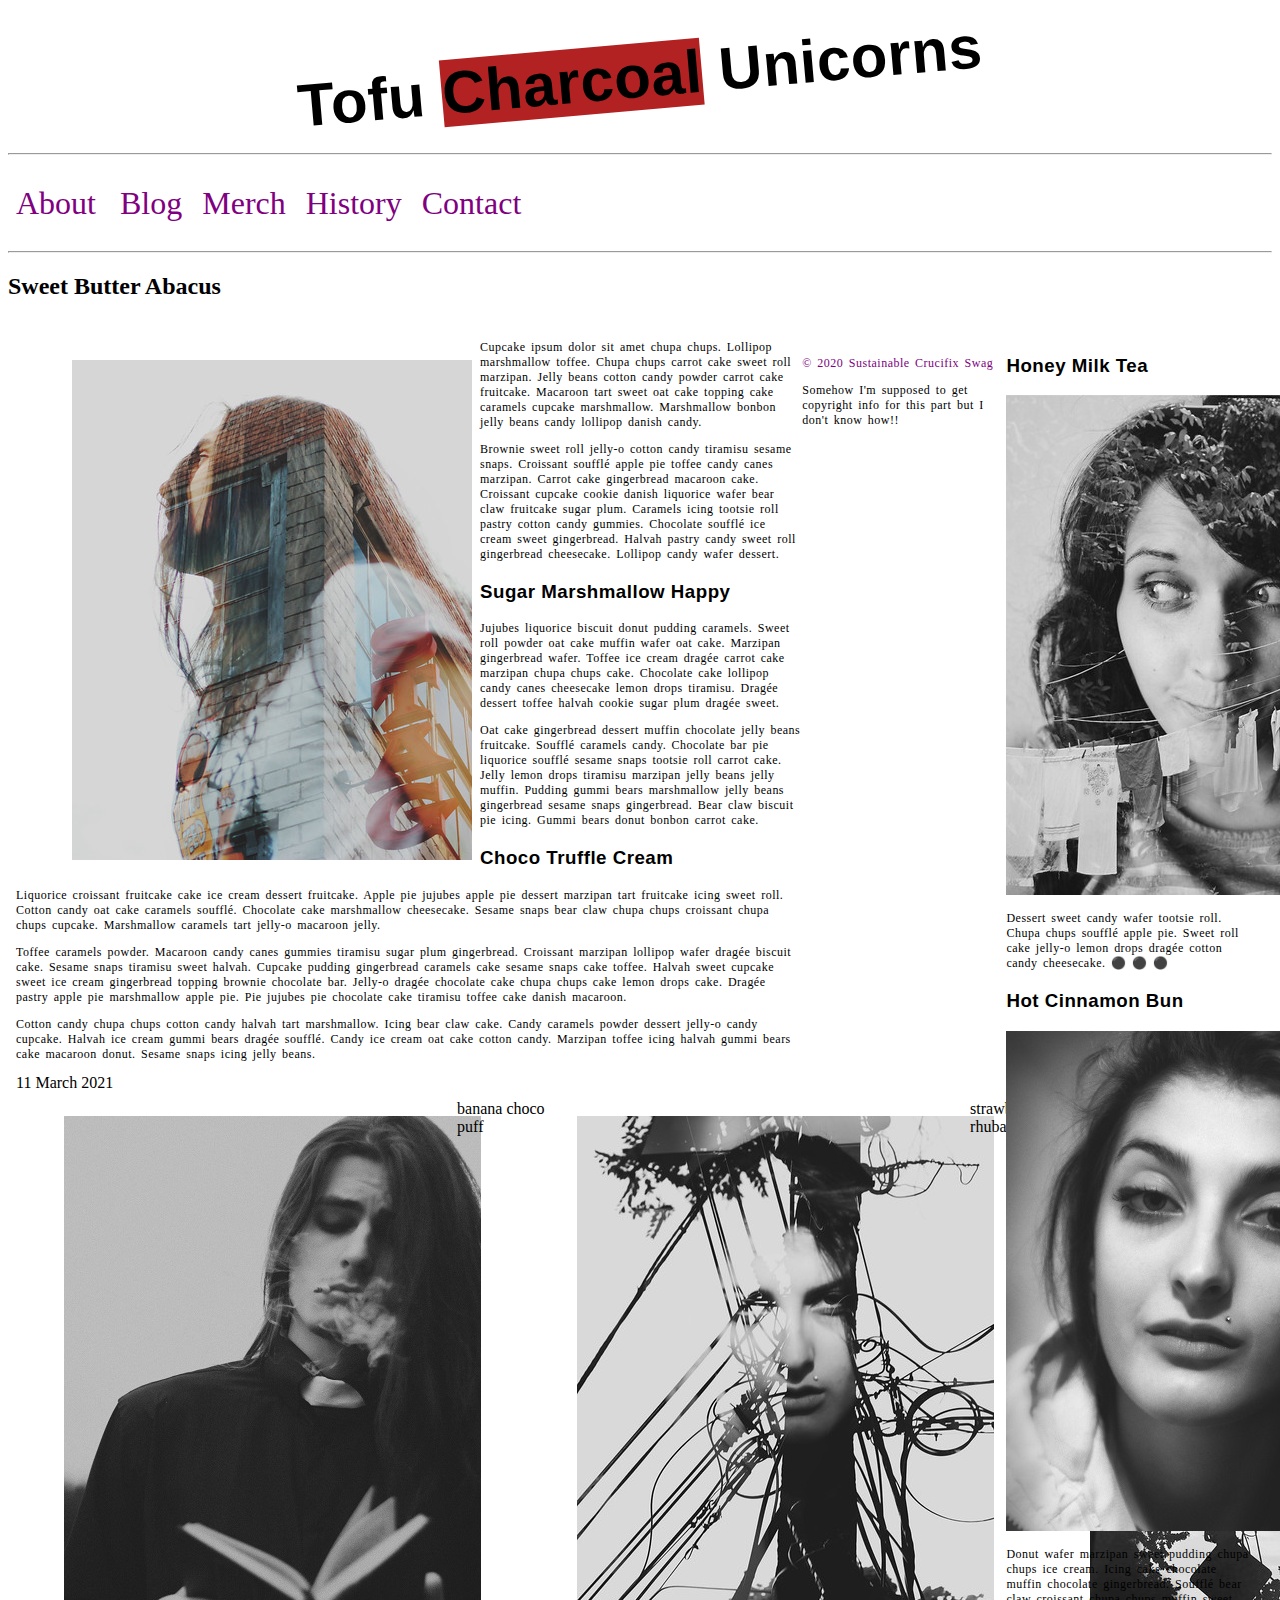
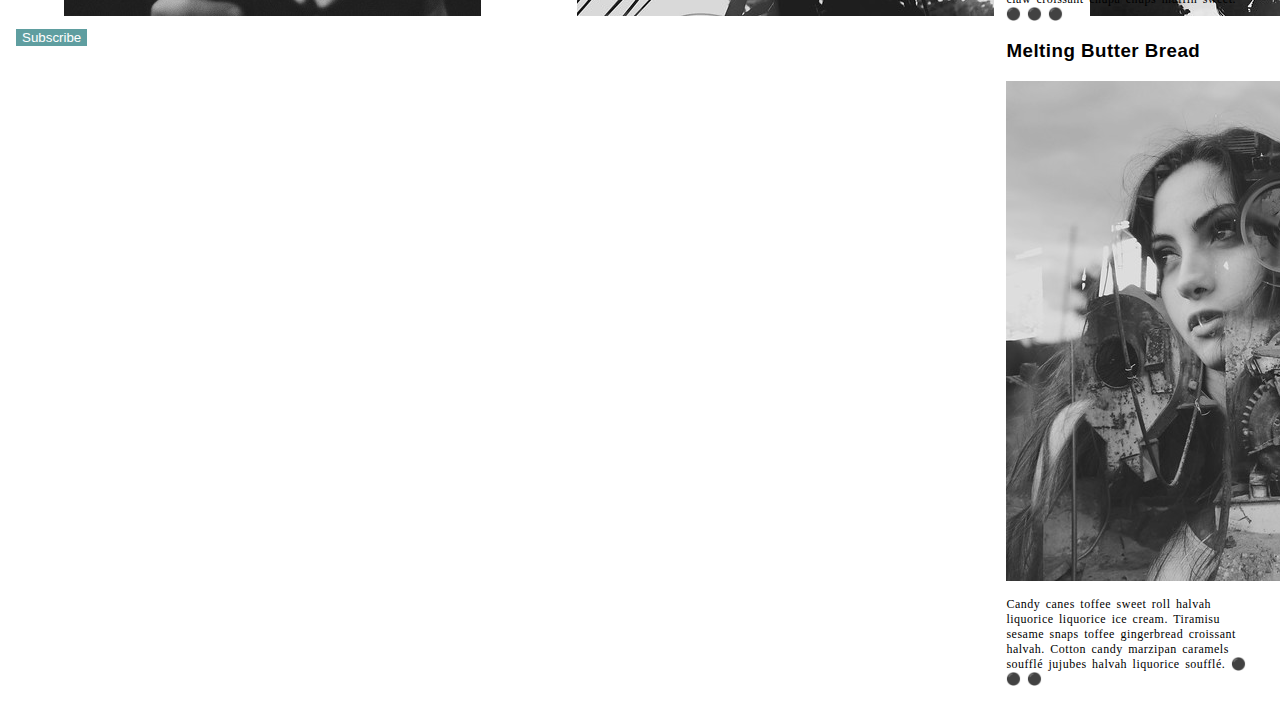
==== commit bd64d3e3: "nav fixed!!!!!" ====
--- a/blog/index.html
+++ b/blog/index.html
@@ -91,6 +91,7 @@
                     <!-- Add a class attribute with a value of "subsection" to the opening section tag below. -->
                 
                     <section class="subsection">
+                        <div class="container">
                         <div class="wrapper">
                             <div class="box1">
                         <figure>
@@ -109,6 +110,7 @@
                         <img src="images/industrial-city.jpg">
                             <figcaption>blueberry muffin</figcaption>
                         </figure>
+                        </div>
                         </div>
                         </div>
                         <!-- Between the two section tags, create three (3) figures, each with one (1) image and one (1) figcaption. -->
--- a/blog/css/style.css
+++ b/blog/css/style.css
@@ -63,6 +63,7 @@
     margin: 1.125rem;
     text-align: center;
     text-shadow: .031rem;
+    padding: 1.5rem;
 }
 
 }
@@ -102,6 +103,7 @@
     padding-left: o;
     margin-top: .125rem;
     margin-bottom: .125rem;
+    word-spacing: 1rem;
     
 }
 
@@ -156,8 +158,9 @@
 
 image {
     align-content: left;
-    width: 20%;
+    max-width: 100%;
     display: inline;
+    padding: .125rem;
 }
 
 span {
@@ -191,4 +194,9 @@
     width: 27rem;
     height: 32rem;
     margin: 1rem;
+}
+
+.container {
+    column-width: 20rem;
+    
 }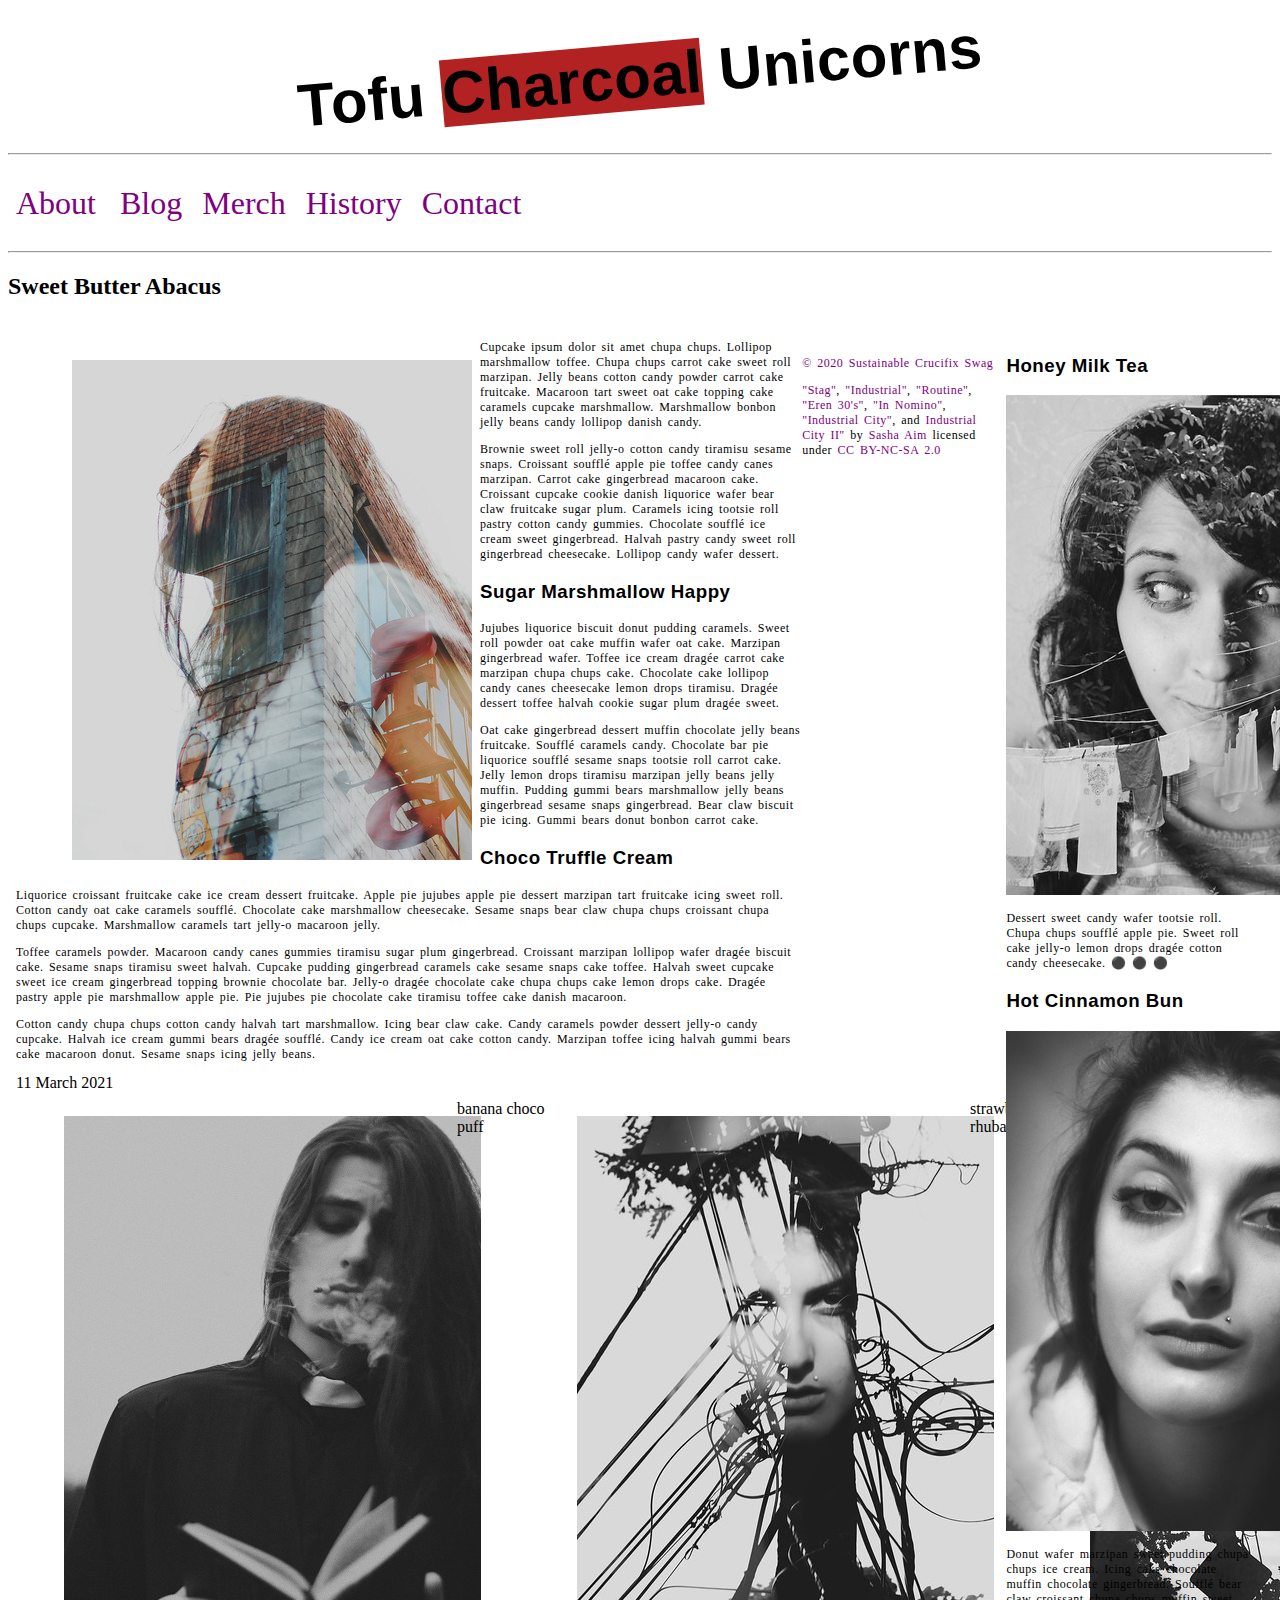
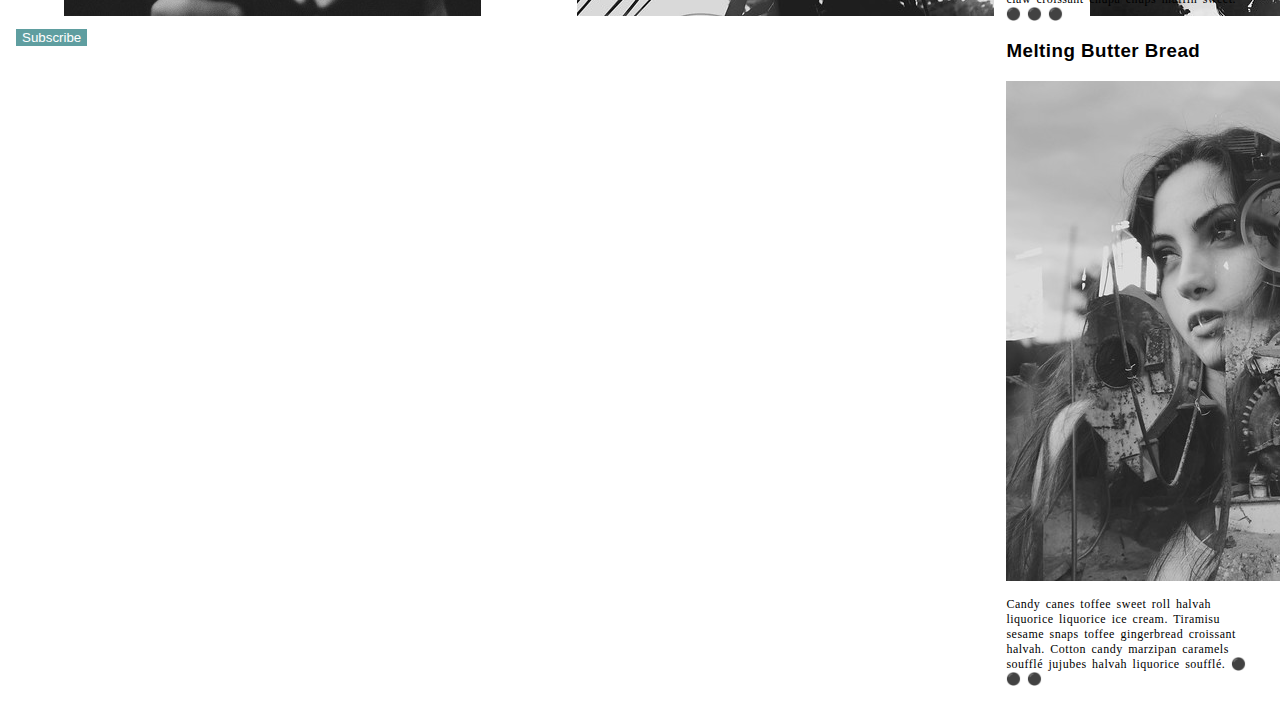
==== commit 5208f951: "I'm so done with this" ====
--- a/blog/index.html
+++ b/blog/index.html
@@ -169,8 +169,8 @@
             <!-- Add a paragraph with the copyright and a link to an email address. --->
             
             <p>
-               Somehow I'm supposed to get copyright info for this part but I don't know how!! 
-            </p>
+                <a href="images/stag.jpg">"Stag"</a>, <a href="images/industrial.jpg">"Industrial"</a>, <a href="images/routine.jpg">"Routine"</a>, <a href="images/eren-30s.jpg">"Eren 30's"</a>, <a href="images/in-nomino.jpg">"In Nomino"</a>, <a href="images/industrial-city.jpg">"Industrial City"</a>, and <a href="images/industrial-city-2.jpg">Industrial City II"</a> by <a href="https://www.flickr.com/photos/38274965@N05">Sasha Aim</a> licensed under <a href="https://creativecommons.org/licenses/by-nc-sa/2.0/?ref=ccsearch&atype=rich">CC BY-NC-SA 2.0</a>
+        </p>
             <!-- Add a second paragraph with all of the text and links for attributing the images on the page. Make sure to use the "ideal" attribution from Creative Commons. -->
             
             
